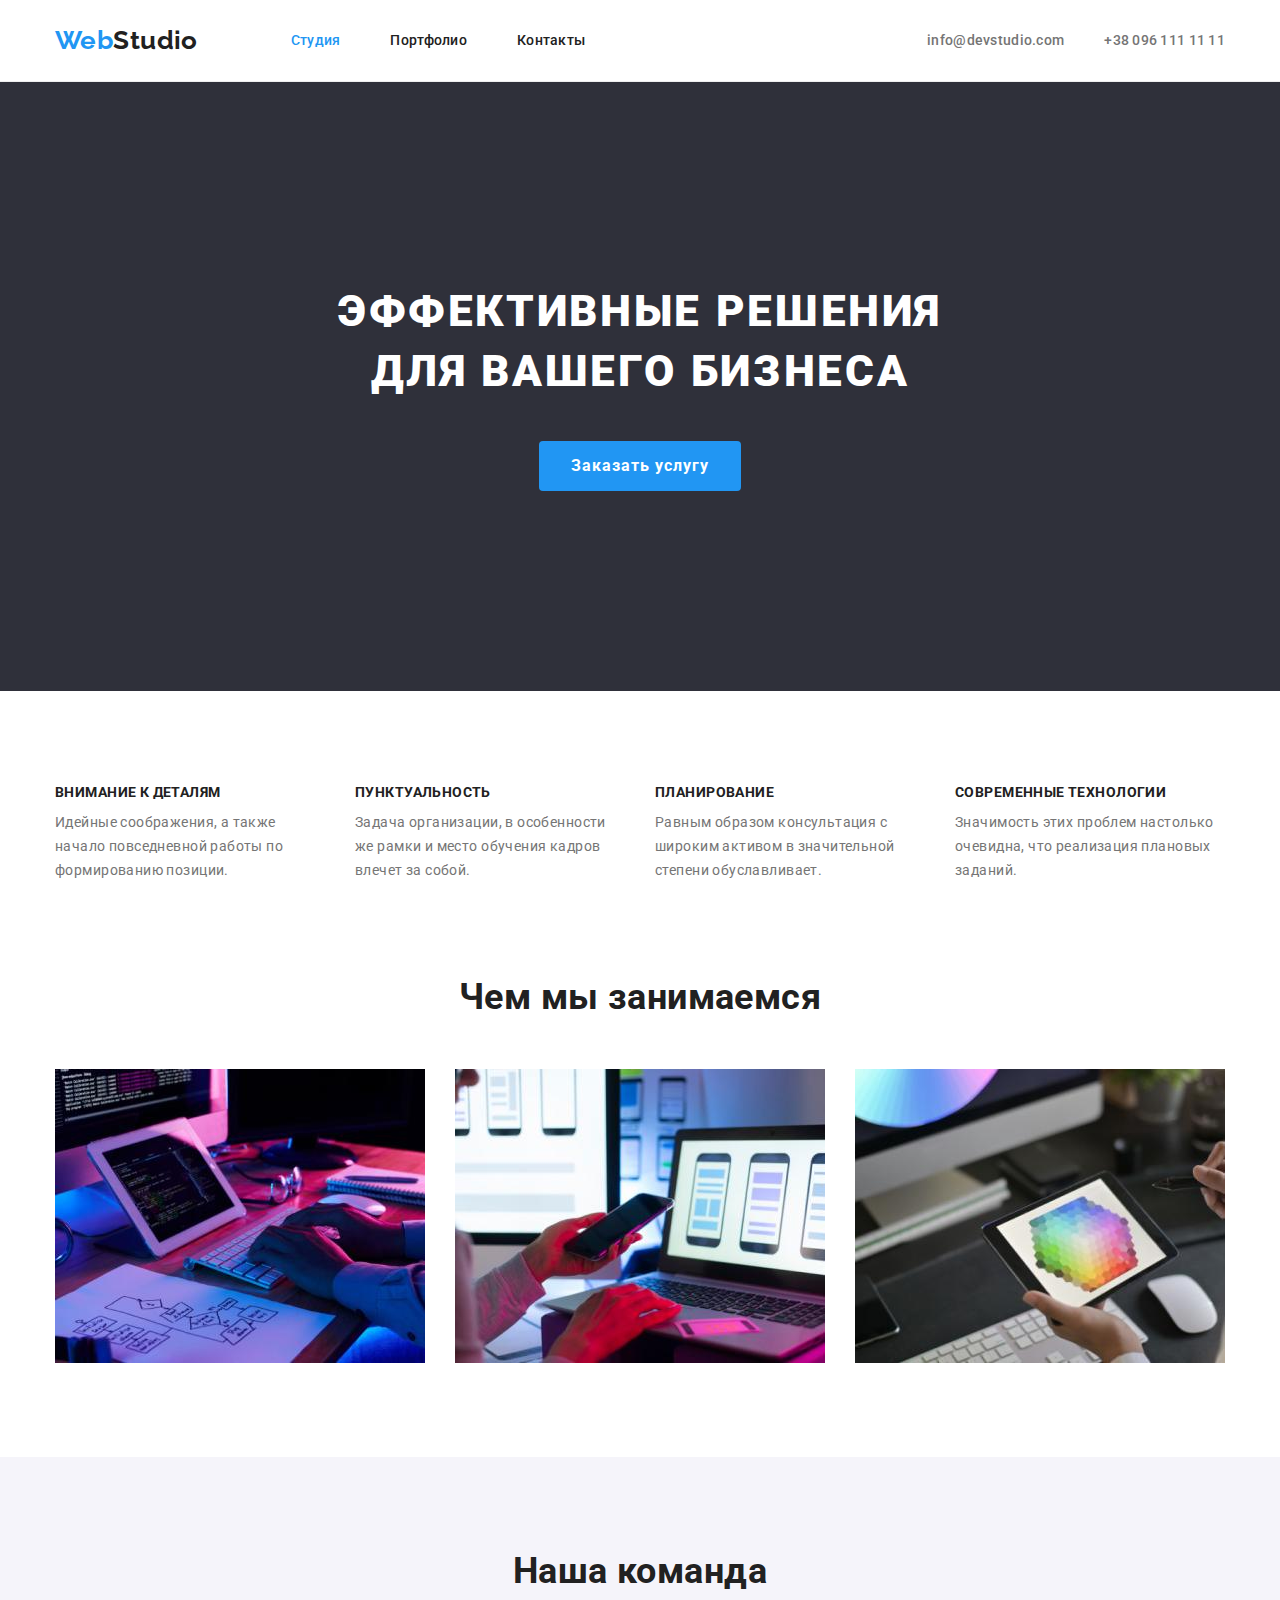
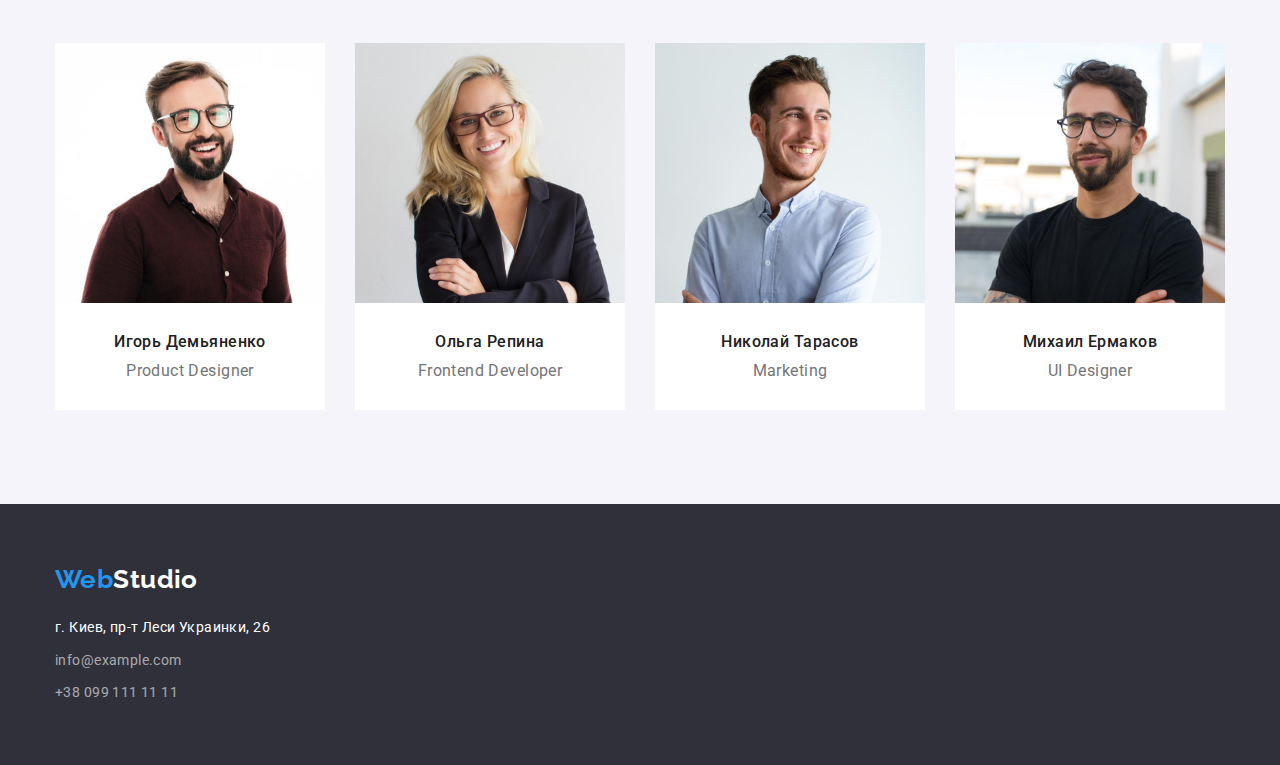
==== index.html @ c0b7e600 "добавляет всю геометрию" ====
<!DOCTYPE html>
<html lang="ru">
<head>
    <meta charset="UTF-8">
    <meta http-equiv="X-UA-Compatible" content="IE=edge">
    <meta name="viewport" content="width=device-width, initial-scale=1.0">
    <title>Домашняя работа 3</title>
    <link rel="preconnect" href="https://fonts.googleapis.com">
    <link rel="preconnect" href="https://fonts.gstatic.com" crossorigin>
    <link href="https://fonts.googleapis.com/css2?family=Raleway&family=Roboto:wght@400;500;700;900&display=swap"
        rel="stylesheet">
    <link rel="stylesheet" href="./css/styles.css">
</head>
<body>
    <header class="header">
        <div class="container wrapper">
            <nav class="navigation">
                <a href="./index.html" lang="en" class="header-logo logo"><span class="accent">Web</span>Studio</a>
                <ul class="site-nav list">
                    <li class="site-nav-item">
                        <a href="./index.html" class="site-nav-link link current">Студия</a>
                    </li>
                    <li class="site-nav-item">
                        <a href="./portfolio.html" class="site-nav-link link">Портфолио</a>
                    </li>
                    <li class="site-nav-item">
                        <a href="" class="site-nav-link link">Контакты</a>
                    </li>
                </ul>
            </nav>

            <ul class="contacts list">
                <li class="contacts-item">
                    <a href="mailto:info@devstudio.com" class="contacts-link link">info@devstudio.com</a>
                </li>
                <li class="contacts-item">
                    <a href="tel:+380961111111" class="contacts-link link">+38 096 111 11 11</a>
                </li>
            </ul>
        </div>
    </header>

    <main>
        <section class="hero">
            <div>
                <h1 class="hero-title">Эффективные решения<br> для вашего бизнеса</h1>
                <button type="button" class="hero-button">Заказать услугу</button>
            </div>
        </section>

        <section class="section benefits">
            <div class="container">
                <h2 class="section-title" hidden>Наши преимущества</h2>
                <ul class="benefits-list list">
                    <li class="benefits-item">
                        <h3 class="benefits-subtitle">Внимание к деталям</h3>
                        <p class="benefits-description">
                            Идейные соображения, а также начало повседневной работы по формированию позиции.
                        </p>
                    </li>
                    <li class="benefits-item">
                        <h3 class="benefits-subtitle">Пунктуальность</h3>
                        <p class="benefits-description">
                            Задача организации, в особенности же рамки и место обучения кадров влечет за собой.
                        </p>
                    </li>
                    <li class="benefits-item">
                        <h3 class="benefits-subtitle">Планирование</h3>
                        <p class="benefits-description">
                            Равным образом консультация с широким активом в значительной степени обуславливает.
                        </p>
                    </li>
                    <li class="benefits-item">
                        <h3 class="benefits-subtitle">Современные технологии</h3>
                        <p class="benefits-description">
                            Значимость этих проблем настолько очевидна, что реализация плановых заданий.
                        </p>
                    </li>
                </ul>
            </div>
        </section>

        <section class="section we-do">
            <div class="container">
                <h2 class="section-title">Чем мы занимаемся</h2>
                <ul class="we-do-list list">
                    <li class="we-do-item">
                        <img class="we-do-img" src="./images/we-doing.jpg" alt="Разработка ПО" width="370">
                    </li>
                    <li class="we-do-item">
                        <img class="we-do-img" src="./images/we-doing-2.jpg" alt="Разработка мобильных приложений" width="370">
                    </li>
                    <li class="we-do-item">
                        <img class="we-do-img" src="./images/we-doing-3.jpg" alt="Дизайн" width="370">
                    </li>
                </ul>
            </div>
        </section>

        <section class="section our-team">
            <div class="container">
                <h2 class="section-title">Наша команда</h2>
                <ul class="our-team-list list">
                    <li class="our-team-item">
                        <img class="our-team-img" src="./images/photo-1.jpg" alt="Фотография сторудника" width="270">
                        <h3 class="our-team-subtitle">Игорь Демьяненко</h3>
                        <p lang="en" class="our-team-text">Product Designer</p>
                    </li>
                    <li class="our-team-item">
                        <img class="our-team-img" src="./images/photo-2.jpg" alt="Фотография сторудника" width="270">
                        <h3 class="our-team-subtitle">Ольга Репина</h3>
                        <p lang="en" class="our-team-text">Frontend Developer</p>
                    </li>
                    <li class="our-team-item">
                        <img class="our-team-img" src="./images/photo-3.jpg" alt="Фотография сторудника" width="270">
                        <h3 class="our-team-subtitle">Николай Тарасов</h3>
                        <p lang="en" class="our-team-text">Marketing</p>
                    </li>
                    <li class="our-team-item">
                        <img class="our-team-img" src="./images/photo-4.jpg" alt="Фотография сторудника" width="270">
                        <h3 class="our-team-subtitle">Михаил Ермаков</h3>
                        <p lang="en" class="our-team-text">UI Designer</p>
                    </li>
                </ul>
            </div>
        </section>
    </main>

    <footer class="footer">
        <div class="container">
            <a class="footer-logo logo" href="./index.html" lang="en"><span class="accent">Web</span>Studio</a>
            <address>
                <ul class="footer-list list">
                <li  class="footer-item">
                    <a href="https://goo.gl/maps/KLnqrrv6EtDEiS7Q8" class="footer-link address">г. Киев, пр-т Леси Украинки, 26</a>
                </li>
                <li class="footer-item">
                    <a href="mailto:info@example.com" class="footer-link">info@example.com</a>
                </li>
                <li class="footer-item">
                    <a href="tel:+380991111111" class="footer-link">+38 099 111 11 11</a>
                </li>
                </ul>
            </address>
        </div>
    </footer>
</body>
</html>
---- css/styles.css ----
:root {
  --primary-bg-color: #ffffff;
  --secondary-bg-color: #2f303a;
  --primary-color: #212121;
  --secondary-color: #757575;
  --accent-color: #2196f3;
  --main-color: #ffffff;
  --transparent-color: rgba(255, 255, 255, 0.6);
  --hero-btn-hover-color: #188ce8;
  --button-color: #f5f4fa;
  --our-team-bg-color: #f5f4fa;
  --border-color: #eeeeee;
}

body {
  margin: 0;

  background-color: var(--primary-bg-color);
  color: var(--primary-color);

  font-family: 'Roboto', sans-serif;
  font-size: 14px;
  line-height: 1.71;
  letter-spacing: 0.03em;
}

/* Logo */
.logo {
  font-family: Raleway, sans-serif;
  font-weight: 700;
  font-size: 26px;
  line-height: 1.2;
  text-decoration: none;
}
.header-logo {
  margin-right: 93px;

  color: var(--primary-color);
}

.footer-logo {
  display: inline-block;
  margin-bottom: 20px;

  color: var(--main-color);
}

/* Header */

.header {
  border-bottom: 1px solid var(--border-color);
}

.section {
  padding-top: 94px;
  padding-bottom: 94px;
}

.container {
  width: 1170px;
  margin-right: auto;
  margin-left: auto;
}

.wrapper {
  display: flex;
}

.navigation {
  display: flex;
  align-items: center;
}

.link {
  font-weight: 500;
  line-height: 1.2;
  letter-spacing: 0.02em;
  text-decoration: none;
}

.site-nav {
  display: flex;
  padding-left: 0;
  margin: 0;
}

.site-nav-item:not(:last-child) {
  margin-right: 50px;
}

.site-nav-link {
  display: block;
  padding-top: 32px;
  padding-bottom: 32px;

  color: var(--primary-color);
}

.contacts {
  display: flex;
  align-items: center;
  margin-top: 0;
  margin-right: 0;
  margin-bottom: 0;
  margin-left: auto;
  padding-left: 0;
}

.contacts-item:not(:last-child) {
  margin-right: 40px;
}

.contacts-link {
  display: block;
  padding-top: 32px;
  padding-bottom: 32px;

  color: var(--secondary-color);
}

.logo .accent,
.site-nav-link.current,
.site-nav-link:hover,
.site-nav-link:focus,
.contacts-link:hover,
.contacts-link:focus,
.footer-link:hover,
.footer-link:focus,
.footer-link.address:hover,
.footer-link.address:focus {
  color: var(--accent-color);
}

/* List */

.list {
  list-style: none;
}

/* Hero */

.hero {
  padding: 200px 0;

  text-align: center;

  background-color: var(--secondary-bg-color);
}

.hero-title {
  margin-top: 0;
  margin-bottom: 40px;

  color: var(--main-color);
  font-weight: 900;
  font-size: 44px;
  line-height: 1.36;
  text-align: center;
  letter-spacing: 0.06em;
  text-transform: uppercase;
}

/* Section */

.section-title {
  margin-top: 0;
  margin-bottom: 50px;

  font-size: 36px;
  line-height: 1.16;
  text-align: center;
}

/* Benefits */

.section.benefits {
  padding-bottom: 0;
}

.benefits-list {
  display: flex;
  padding-left: 0;
  margin-top: 0;
  margin-bottom: 0;
}

.benefits-item {
  width: calc((100% - 90px) / 4);
}

.benefits-item:not(:last-child) {
  margin-right: 30px;
}

.benefits-subtitle {
  margin-top: 0;
  margin-bottom: 10px;

  font-size: 14px;
  line-height: 1.14;
  text-transform: uppercase;
}

.benefits-description {
  margin-top: 0;
  margin-bottom: 0;

  color: var(--secondary-color);
  font-size: 14px;
  line-height: 1.71;
}

/* We do  */

.we-do-list {
  display: flex;
  justify-content: space-between;
  margin-top: 0;
  margin-bottom: 0;
  padding-left: 0;
}

.we-do-img {
  display: block;
}

/* Our team */

.our-team {
  background-color: var(--our-team-bg-color);
}

.our-team-list {
  display: flex;
  margin-top: 0;
  margin-bottom: 0;
  padding-left: 0;
}

.our-team-item {
  width: 270px;

  text-align: center;

  background-color: var(--main-color);
}

.our-team-item:not(:last-child) {
  margin-right: 30px;
}

.our-team-img {
  display: block;
  margin-bottom: 30px;
}

.our-team-subtitle {
  margin-top: 0;
  margin-bottom: 10px;

  font-weight: 500;
  font-size: 16px;
  line-height: 1.18;
}

.our-team-text {
  margin-top: 0;
  margin-bottom: 30px;

  color: var(--secondary-color);
  font-size: 16px;
  line-height: 1.18;
}

/* Footer */

.footer {
  padding-top: 60px;
  padding-bottom: 60px;

  background-color: var(--secondary-bg-color);
}

.footer-list {
  margin-top: 0;
  margin-bottom: 0;
  padding-left: 0;
}

.footer-item:not(:last-child) {
  margin-bottom: 9px;
}

.footer-link {
  color: var(--transparent-color);
  font-style: normal;
  text-decoration: none;
}

.footer-link.address {
  color: var(--main-color);
}

/* Portfolio */

.portfolio-link {
  text-decoration: none;
}

.portfolio-link:hover,
.portfolio-link:focus {
  text-decoration: underline;
}

.portfolio-buttons-list {
  display: flex;
  justify-content: center;
  margin-top: 0;
  margin-bottom: 50px;
  padding-left: 0;
}

.portfolio-button:not(:last-child) {
  margin-right: 8px;
}

.portfolio-examples-list {
  display: flex;
  flex-wrap: wrap;
  justify-content: space-between;
  margin-top: 0;
  margin-bottom: 0;
  padding-left: 0;
}

.portfolio-item:not(:nth-last-child(-n + 3)) {
  margin-bottom: 30px;
}

.portfolio-img {
  display: block;
}

.portfolio-wrap {
  border-left: 1px solid var(--border-color);
  border-bottom: 1px solid var(--border-color);
  border-right: 1px solid var(--border-color);
  padding: 20px 24px;
}

.portfolio-subtitle {
  margin-top: 0;
  margin-bottom: 4px;

  color: var(--primary-color);
  font-size: 18px;
  line-height: 2;
  letter-spacing: 0.06em;
}

.portfolio-text {
  margin-top: 0;
  margin-bottom: 0;

  color: var(--secondary-color);
  font-size: 16px;
  line-height: 1.88;
}
/* Buttons */

.hero-button {
  padding: 10px 32px;

  font-family: inherit;
  color: var(--main-color);
  font-weight: 700;
  font-size: 16px;
  line-height: 1.87;
  letter-spacing: 0.06em;
  cursor: pointer;

  background-color: var(--accent-color);
  border: none;
  border-radius: 4px;
}

.hero-button:hover,
.hero-button:focus {
  background-color: var(--hero-btn-hover-color);
}

.button {
  padding: 6px 22px;

  font-family: inherit;
  color: var(--primary-color);
  font-weight: 500;
  font-size: 16px;
  line-height: 1.62;
  letter-spacing: 0.03em;
  cursor: pointer;

  background-color: var(--button-color);
  border: none;
  border-radius: 4px;
}

.button.current,
.button:hover,
.button:focus {
  color: var(--main-color);
  background-color: var(--accent-color);
}
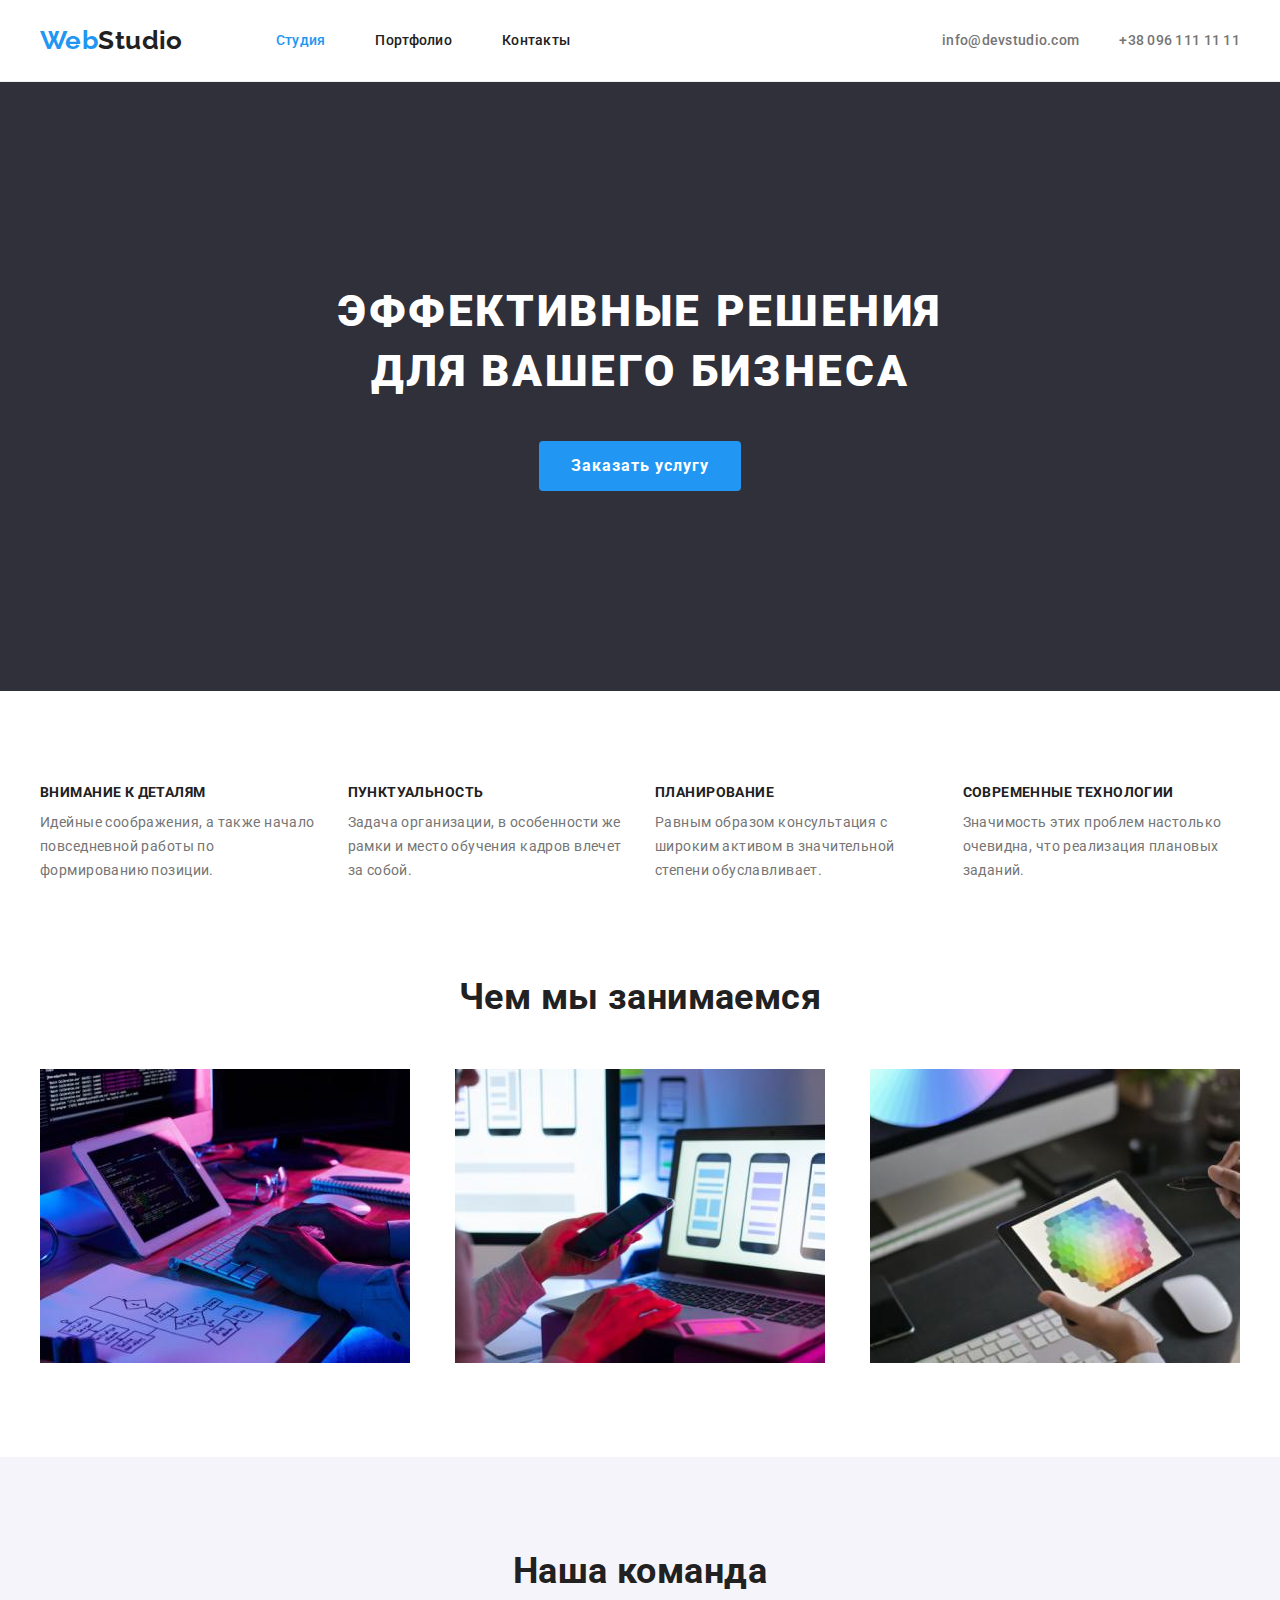
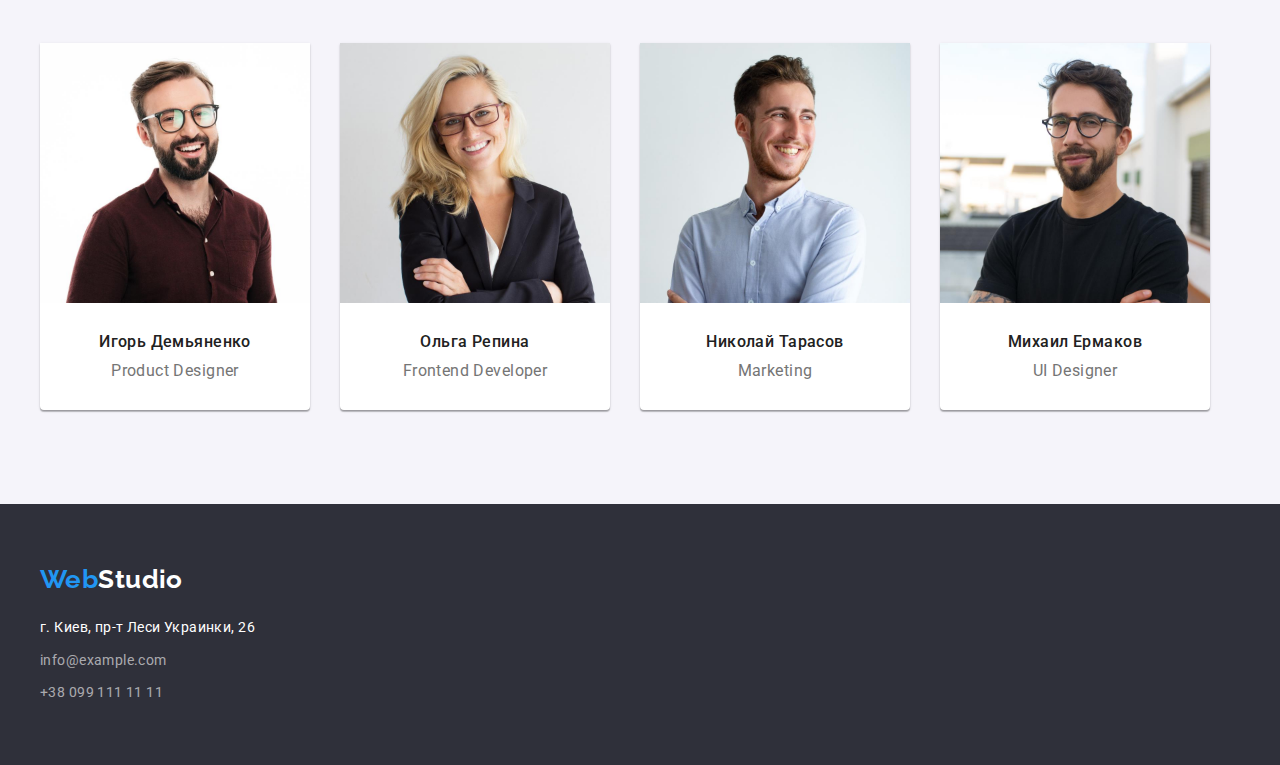
==== commit 61f8b81d: "исправляет замечания" ====
--- a/index.html
+++ b/index.html
@@ -42,7 +42,7 @@
 
     <main>
         <section class="hero">
-            <div>
+            <div class="container">
                 <h1 class="hero-title">Эффективные решения<br> для вашего бизнеса</h1>
                 <button type="button" class="hero-button">Заказать услугу</button>
             </div>
@@ -103,23 +103,31 @@
                 <ul class="our-team-list list">
                     <li class="our-team-item">
                         <img class="our-team-img" src="./images/photo-1.jpg" alt="Фотография сторудника" width="270">
-                        <h3 class="our-team-subtitle">Игорь Демьяненко</h3>
-                        <p lang="en" class="our-team-text">Product Designer</p>
+                        <div class="our-team-wrap">
+                            <h3 class="our-team-subtitle">Игорь Демьяненко</h3>
+                            <p lang="en" class="our-team-text">Product Designer</p>
+                        </div>
                     </li>
                     <li class="our-team-item">
                         <img class="our-team-img" src="./images/photo-2.jpg" alt="Фотография сторудника" width="270">
-                        <h3 class="our-team-subtitle">Ольга Репина</h3>
-                        <p lang="en" class="our-team-text">Frontend Developer</p>
+                        <div class="our-team-wrap">
+                            <h3 class="our-team-subtitle">Ольга Репина</h3>
+                            <p lang="en" class="our-team-text">Frontend Developer</p>
+                        </div>
                     </li>
                     <li class="our-team-item">
                         <img class="our-team-img" src="./images/photo-3.jpg" alt="Фотография сторудника" width="270">
-                        <h3 class="our-team-subtitle">Николай Тарасов</h3>
-                        <p lang="en" class="our-team-text">Marketing</p>
+                        <div class="our-team-wrap">
+                            <h3 class="our-team-subtitle">Николай Тарасов</h3>
+                            <p lang="en" class="our-team-text">Marketing</p>
+                        </div>
                     </li>
                     <li class="our-team-item">
                         <img class="our-team-img" src="./images/photo-4.jpg" alt="Фотография сторудника" width="270">
-                        <h3 class="our-team-subtitle">Михаил Ермаков</h3>
-                        <p lang="en" class="our-team-text">UI Designer</p>
+                        <div class="our-team-wrap">
+                            <h3 class="our-team-subtitle">Михаил Ермаков</h3>
+                            <p lang="en" class="our-team-text">UI Designer</p>
+                        </div>
                     </li>
                 </ul>
             </div>
--- a/css/styles.css
+++ b/css/styles.css
@@ -57,9 +57,11 @@
 }
 
 .container {
-  width: 1170px;
+  width: 1200px;
   margin-right: auto;
   margin-left: auto;
+  padding-right: 15px;
+  padding-left: 15px;
 }
 
 .wrapper {
@@ -222,6 +224,8 @@
 
 .we-do-img {
   display: block;
+  width: 100%;
+  height: auto;
 }
 
 /* Our team */
@@ -243,6 +247,9 @@
   text-align: center;
 
   background-color: var(--main-color);
+  box-shadow: 0px 1px 3px rgba(0, 0, 0, 0.12), 0px 1px 1px rgba(0, 0, 0, 0.14),
+    0px 2px 1px rgba(0, 0, 0, 0.2);
+  border-radius: 0px 0px 4px 4px;
 }
 
 .our-team-item:not(:last-child) {
@@ -251,7 +258,13 @@
 
 .our-team-img {
   display: block;
-  margin-bottom: 30px;
+  width: 100%;
+  height: auto;
+}
+
+.our-team-wrap {
+  padding-top: 30px;
+  padding-bottom: 30px;
 }
 
 .our-team-subtitle {
@@ -265,7 +278,7 @@
 
 .our-team-text {
   margin-top: 0;
-  margin-bottom: 30px;
+  margin-bottom: 0;
 
   color: var(--secondary-color);
   font-size: 16px;
@@ -304,6 +317,7 @@
 /* Portfolio */
 
 .portfolio-link {
+  display: block;
   text-decoration: none;
 }
 
@@ -339,6 +353,8 @@
 
 .portfolio-img {
   display: block;
+  width: 100%;
+  height: auto;
 }
 
 .portfolio-wrap {
